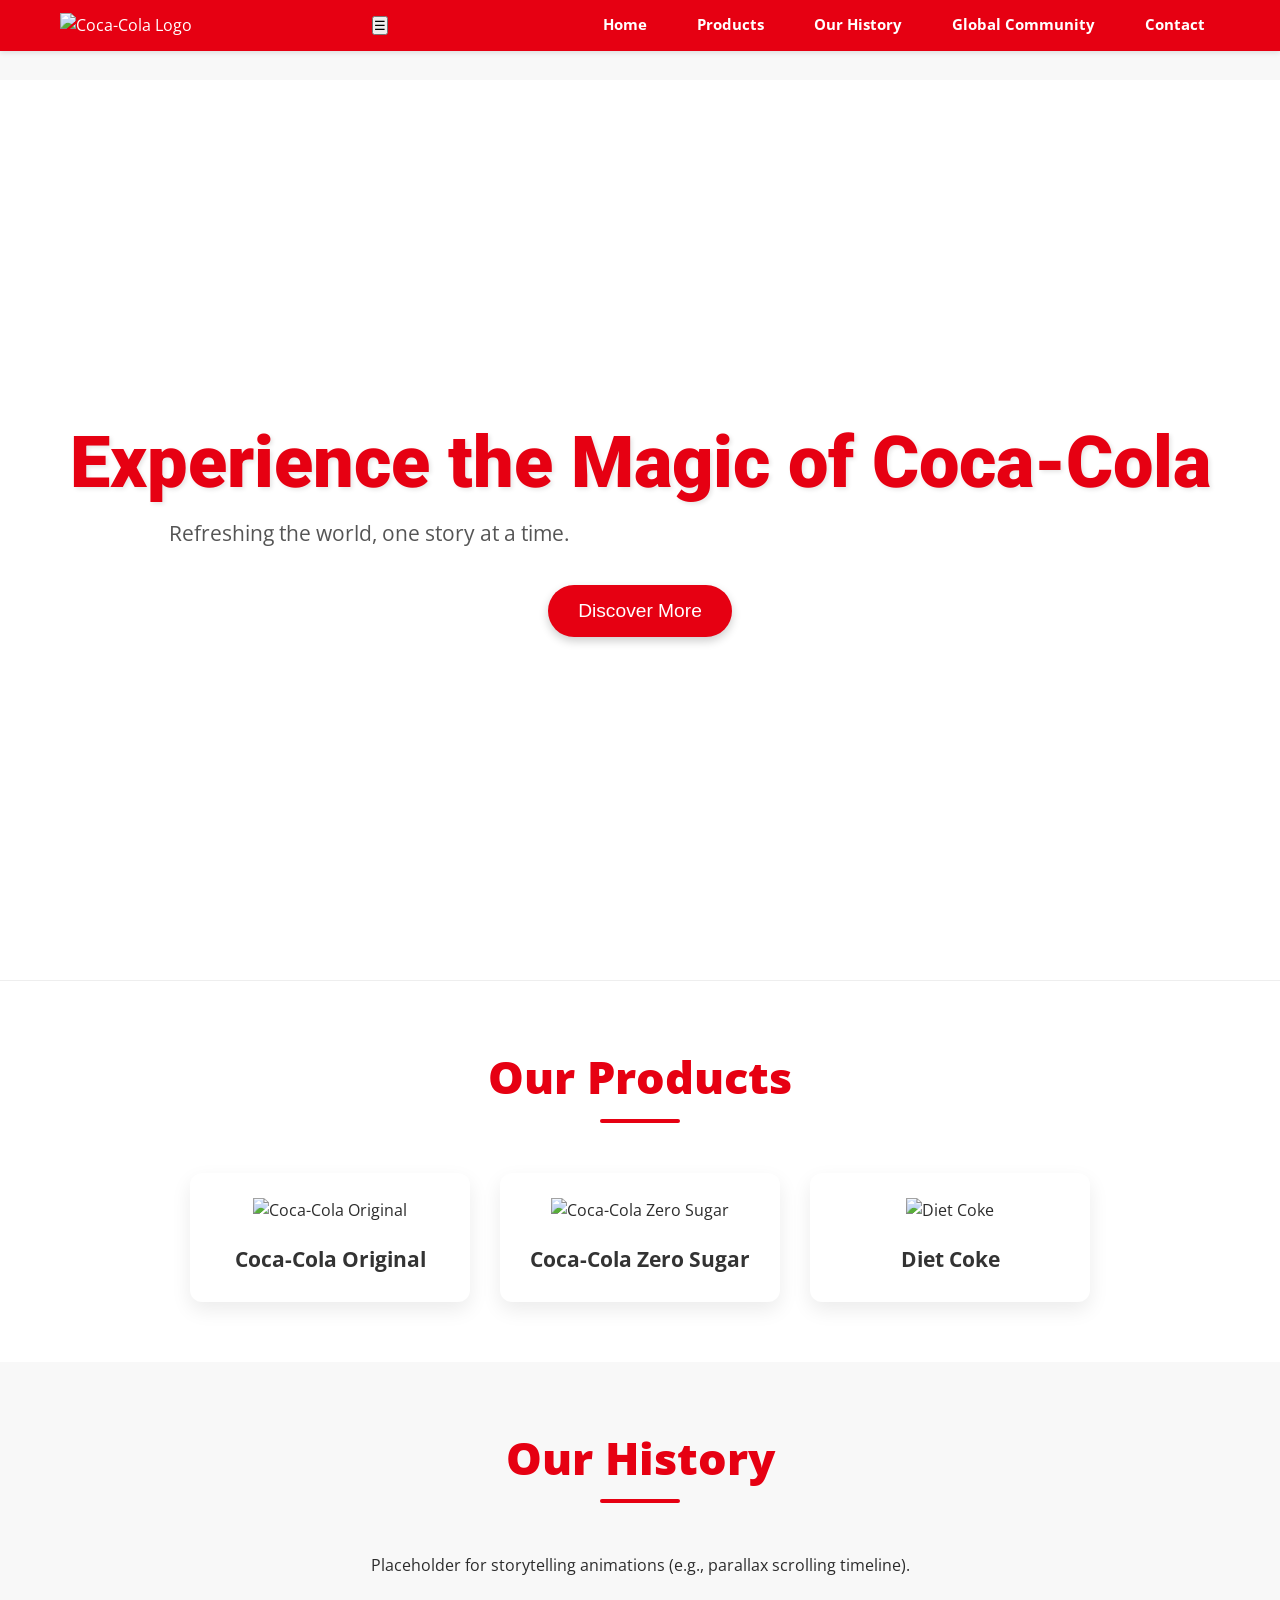
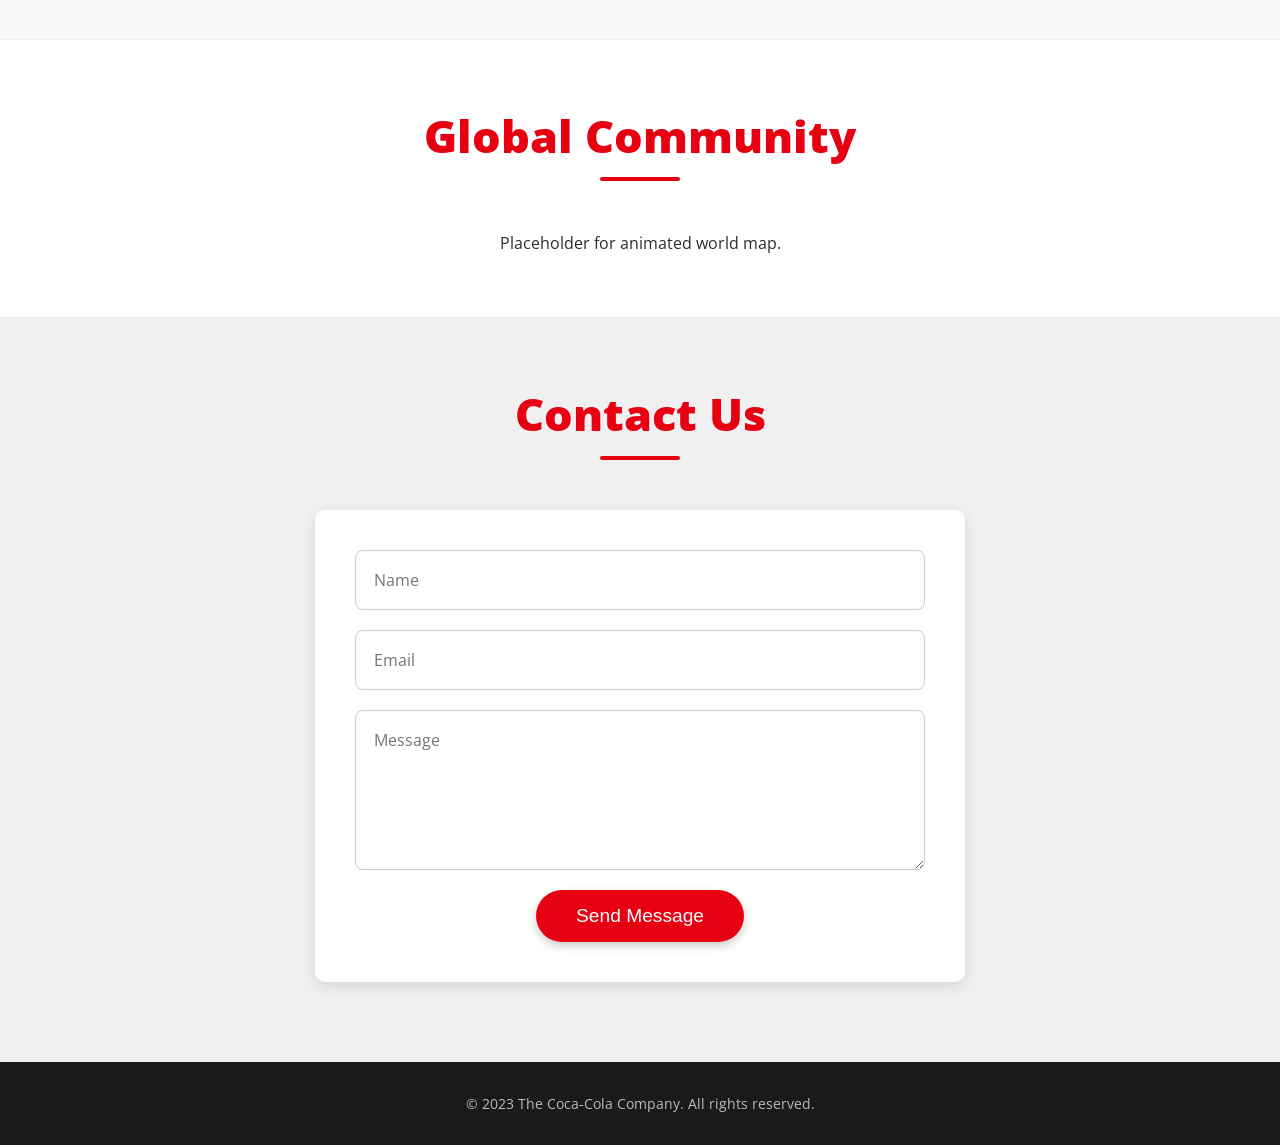
==== index.html @ a635d1db "feat: Implement initial Coca-Cola website design - Creates the basic HTML structure for the website." ====
<!DOCTYPE html>
<html lang="en">
<head>
    <meta charset="UTF-8">
    <meta name="viewport" content="width=device-width, initial-scale=1.0">
    <title>Coca-Cola</title>
    <link rel="preconnect" href="https://fonts.googleapis.com">
    <link rel="preconnect" href="https://fonts.gstatic.com" crossorigin>
    <link href="https://fonts.googleapis.com/css2?family=Open+Sans:wght@400;700;900&family=Roboto:wght@900&display=swap" rel="stylesheet">
    <link rel="stylesheet" href="style.css">
</head>
<body>
    <header>
        <nav>
            <div class="logo">
                <img src="https://upload.wikimedia.org/wikipedia/commons/c/ce/Coca-Cola_logo.svg" alt="Coca-Cola Logo">
            </div>
            <button class="menu-toggle" aria-label="Open navigation menu" aria-expanded="false">☰</button>
            <ul>
                <li><a href="#hero">Home</a></li>
                <li><a href="#products">Products</a></li>
                <li><a href="#history">Our History</a></li>
                <li><a href="#community">Global Community</a></li>
                <li><a href="#contact">Contact</a></li>
            </ul>
        </nav>
    </header>

    <main>
        <section id="hero">
            <div class="hero-content">
                <h1>Experience the Magic of Coca-Cola</h1>
                <p>Refreshing the world, one story at a time.</p>
                <button class="cta-button">Discover More</button>
            </div>
            <div class="coke-wave"></div>
            <div class="bubbles"></div>
        </section>

        <section id="products">
            <h2>Our Products</h2>
            <div class="product-showcase">
                <!-- Product items will be added here -->
                <div class="product-item">
                    <img src="https://www.coca-colacompany.com/content/dam/journey/us/en/brands/coca-cola/coca-cola-original-282x130.png" alt="Coca-Cola Original">
                    <h3>Coca-Cola Original</h3>
                </div>
                <div class="product-item">
                    <img src="https://www.coca-colacompany.com/content/dam/journey/us/en/brands/coca-cola/coca-cola-zero-sugar-282x130.png" alt="Coca-Cola Zero Sugar">
                    <h3>Coca-Cola Zero Sugar</h3>
                </div>
                <div class="product-item">
                    <img src="https://www.coca-colacompany.com/content/dam/journey/us/en/brands/coca-cola/coca-cola-diet-coke-282x130.png" alt="Diet Coke">
                    <h3>Diet Coke</h3>
                </div>
            </div>
        </section>

        <section id="history">
            <h2>Our History</h2>
            <p>Placeholder for storytelling animations (e.g., parallax scrolling timeline).</p>
            <!-- Animated timeline or parallax scrolling content will go here -->
        </section>

        <section id="community">
            <h2>Global Community</h2>
            <p>Placeholder for animated world map.</p>
            <!-- Animated world map will go here -->
        </section>

        <section id="contact">
            <h2>Contact Us</h2>
            <form>
                <input type="text" placeholder="Name">
                <input type="email" placeholder="Email">
                <textarea placeholder="Message"></textarea>
                <button type="submit" class="cta-button">Send Message</button>
            </form>
        </section>
    </main>

    <footer>
        <p>&copy; 2023 The Coca-Cola Company. All rights reserved.</p>
    </footer>

    <script src="script.js" defer></script>
</body>
</html>
---- style.css ----
/* Basic Reset */
* {
    margin: 0;
    padding: 0;
    box-sizing: border-box;
}

body {
    font-family: 'Open Sans', 'Helvetica Neue', Helvetica, Arial, sans-serif; /* Added Open Sans as a more modern, playful alternative */
    line-height: 1.6;
    color: #2c2c2c; /* Slightly softer black for text */
    background-color: #f8f8f8; /* Lighter grey for overall background */
    -webkit-font-smoothing: antialiased; /* Smoother fonts on WebKit browsers */
    -moz-osx-font-smoothing: grayscale; /* Smoother fonts on Firefox */
}

/* Google Font import moved to HTML for better performance */
/* @import url('https://fonts.googleapis.com/css2?family=Open+Sans:wght@400;700;900&family=Roboto:wght@900&display=swap'); */
/* Roboto for very bold headings, Open Sans for body and other headings */

header {
    background: #e60012; /* Official Coca-Cola Red */
    color: #fff;
    padding: 0.75rem 0; /* Slightly reduced padding */
    position: fixed;
    width: 100%;
    top: 0;
    z-index: 1000;
    box-shadow: 0 2px 5px rgba(0,0,0,0.1);
}

nav {
    display: flex;
    justify-content: space-between;
    align-items: center;
    max-width: 1200px;
    margin: 0 auto;
    padding: 0 20px;
}

nav .logo img {
    height: 45px; /* Slightly adjusted logo size */
    vertical-align: middle; /* Better alignment if text is next to it */
}

nav ul {
    list-style: none;
    display: flex;
}

nav ul li {
    margin-left: 20px;
}

nav ul li a {
    color: #fff;
    text-decoration: none;
    font-weight: 700; /* Bolder nav links */
    padding: 8px 15px; /* Increased padding for a better click area */
    transition: color 0.3s ease, transform 0.3s ease; /* Added transform transition */
    position: relative; /* For potential underline effects */
    font-size: 0.95rem;
}

nav ul li a:hover {
    color: #ffd700; /* Gold hover - example of a playful accent */
    transform: translateY(-2px); /* Slight lift on hover */
}

nav ul li a::after { /* Underline effect example */
    content: '';
    position: absolute;
    width: 0;
    height: 2px;
    bottom: -5px;
    left: 50%;
    transform: translateX(-50%);
    background-color: #ffd700;
    transition: width 0.3s ease;
}

nav ul li a:hover::after {
    width: 70%; /* Underline appears on hover */
}

/* Accessibility: Add visible focus styles for keyboard navigation */
nav ul li a:focus, .cta-button:focus, .product-item:focus, #contact input:focus, #contact textarea:focus, .menu-toggle:focus {
    outline: 2px solid #005fcc; /* A common visible focus indicator color */
    outline-offset: 2px;
    box-shadow: 0 0 0 4px rgba(0, 95, 204, 0.3); /* Optional: a softer glow around the outline */
}
/* For elements where default outline might be an issue, like buttons with rounded corners, ensure outline-offset is used or border is used instead */
.cta-button:focus {
    outline-offset: 3px;
}
/* Ensure high contrast for focus on dark backgrounds if needed */
header .menu-toggle:focus { /* Example if toggle was on dark bg and needed different focus */
    outline: 2px solid #fff;
    outline-offset: 2px;
}


main {
    padding-top: 80px; /* Adjust based on header height */
}

section {
    padding: 60px 20px;
    text-align: center;
}

#hero {
    background-color: #fff; /* White background for hero */
    color: #333;
    min-height: 100vh;
    display: flex;
    flex-direction: column;
    justify-content: center;
    align-items: center;
    position: relative;
    overflow: hidden; /* Important for animations */
}

#hero .hero-content {
    z-index: 2;
}

#hero h1 {
    font-family: 'Roboto', sans-serif; /* Using Roboto for impactful hero heading */
    font-size: 4.5rem; /* Larger font size */
    color: #e60012; /* Official Coca-Cola Red */
    margin-bottom: 15px; /* Reduced margin */
    font-weight: 900;
    text-shadow: 2px 2px 4px rgba(0,0,0,0.1); /* Subtle text shadow */
    line-height: 1.1;
}

#hero p {
    font-size: 1.3rem; /* Slightly smaller, more refined paragraph */
    margin-bottom: 35px; /* Increased margin for button spacing */
    color: #555; /* Darker grey for better readability */
    max-width: 600px; /* Limit width for better readability */
}

.cta-button {
    background-color: #e60012; /* Official Coca-Cola Red */
    color: #fff;
    padding: 15px 30px;
    text-decoration: none;
    font-size: 1.2rem;
    border-radius: 50px; /* More playful, rounded button */
    border: none;
    cursor: pointer;
    transition: transform 0.3s ease, background-color 0.3s ease;
    box-shadow: 0 4px 10px rgba(0,0,0,0.2);
}

.cta-button:hover {
    background-color: #c0000f; /* Slightly darker red on hover */
    transform: scale(1.08) perspective(1px); /* Enhanced zoom effect, perspective for smoothness */
    box-shadow: 0 6px 15px rgba(0,0,0,0.25); /* Increased shadow on hover */
}

/* Coke Wave and Bubbles - CSS for structure and basic animation hooks */
.coke-wave {
    position: absolute;
    bottom: 0;
    left: 0;
    width: 200%; /* Double width for seamless scroll */
    height: 100px; /* Adjusted height */
    background: url('https://svgshare.com/i/184m.svg') repeat-x; /* Example SVG wave, make sure it's tileable */
    background-size: 50% 100px; /* Tile two waves */
    z-index: 1;
    animation: waveScroll 15s linear infinite; /* CSS animation */
    opacity: 0.8;
    will-change: transform; /* Performance hint */
}

@keyframes waveScroll {
    0% {
        transform: translateX(0);
    }
    100% {
        transform: translateX(-50%); /* Scrolls one full width of the original image */
    }
}

.bubbles {
    position: absolute;
    top: 0;
    left: 0;
    width: 100%;
    height: 100%;
    pointer-events: none;
    z-index: 0;
    overflow: hidden; /* Contain bubbles within hero */
}

.bubble { /* Styling for individual bubbles created by JS */
    position: absolute;
    bottom: -30px; /* Start from below */
    background-color: rgba(229, 0, 18, 0.3); /* Light red bubbles */
    border-radius: 50%;
    opacity: 0; /* Start invisible, fade in with animation */
    animation: rise 8s linear infinite; /* JS will set random duration/delay */
    box-shadow: 0 0 5px rgba(229, 0, 18, 0.5);
    will-change: transform, opacity; /* Performance hint */
}

@keyframes rise {
    0% {
        transform: translateY(0) scale(0.8);
        opacity: 0;
    }
    10%, 90% { /* Fade in and out during the middle of animation */
        opacity: 1;
    }
    100% {
        transform: translateY(-105vh) scale(1.2); /* Rise above viewport and grow slightly */
        opacity: 0;
    }
}


#products {
    background-color: #ffffff; /* Cleaner white background */
    border-top: 1px solid #eee; /* Subtle separator */
}

#products h2, #history h2, #community h2, #contact h2 {
    font-family: 'Open Sans', sans-serif;
    font-size: 2.8rem; /* Slightly larger section titles */
    color: #e60012; /* Official Coca-Cola Red */
    margin-bottom: 50px; /* Increased margin */
    font-weight: 900; /* Bolder section titles */
    position: relative;
    padding-bottom: 10px;
}

/* Underline effect for section titles */
#products h2::after, #history h2::after, #community h2::after, #contact h2::after {
    content: '';
    position: absolute;
    bottom: 0;
    left: 50%;
    transform: translateX(-50%);
    width: 80px;
    height: 4px;
    background-color: #e60012;
    border-radius: 2px;
}


.product-showcase {
    display: flex;
    justify-content: center;
    gap: 30px;
    flex-wrap: wrap;
}

.product-item {
    background: #fff;
    padding: 25px; /* Increased padding */
    border-radius: 12px; /* More rounded corners */
    box-shadow: 0 8px 20px rgba(0,0,0,0.08); /* Softer, more diffused shadow */
    width: 280px; /* Slightly wider items */
    transition: transform 0.3s ease, box-shadow 0.3s ease; /* Added box-shadow transition */
    text-align: center; /* Center content within product item */
}

.product-item:hover {
    transform: translateY(-12px) scale(1.02); /* More pronounced hover effect */
    box-shadow: 0 12px 25px rgba(0,0,0,0.12);
}

.product-item img {
    max-width: 80%; /* Control image size better */
    height: auto;
    margin-bottom: 20px; /* Increased margin */
    transition: transform 0.3s ease; /* Animation for image */
}

.product-item:hover img {
    transform: scale(1.05); /* Slight zoom on image hover */
}

.product-item h3 {
    font-size: 1.3rem; /* Larger product title */
    color: #333;
    font-weight: 700;
}

#history {
    background-color: #f8f8f8; /* Consistent light grey */
}

#community {
    background-color: #ffffff; /* White for contrast */
    border-top: 1px solid #eee;
    border-bottom: 1px solid #eee;
}

#contact {
    background-color: #f0f0f0; /* Light grey for contact section */
    padding-bottom: 80px; /* More space at bottom */
}

#contact form {
    max-width: 650px; /* Slightly wider form */
    margin: 0 auto;
    display: grid; /* Using grid for better alignment */
    grid-template-columns: 1fr;
    gap: 20px; /* Increased gap */
    background: #fff;
    padding: 40px;
    border-radius: 10px;
    box-shadow: 0 5px 15px rgba(0,0,0,0.1);
}

#contact input[type="text"],
#contact input[type="email"],
#contact textarea {
    width: 100%;
    padding: 18px; /* Increased padding */
    border: 1px solid #ccc; /* Slightly darker border */
    border-radius: 8px; /* More rounded inputs */
    font-size: 1rem;
    font-family: 'Open Sans', sans-serif;
    transition: border-color 0.3s ease, box-shadow 0.3s ease;
}

#contact input[type="text"]:focus,
#contact input[type="email"]:focus,
#contact textarea:focus {
    border-color: #e60012; /* Red border on focus */
    box-shadow: 0 0 8px rgba(230, 0, 18, 0.2); /* Subtle red glow */
    outline: none;
}

#contact textarea {
    min-height: 160px; /* Slightly taller textarea */
    resize: vertical;
}

#contact button[type="submit"].cta-button { /* Ensure CTA styles apply */
    justify-self: center; /* Center button in grid layout */
    width: auto; /* Allow button to size based on content */
    padding: 15px 40px; /* Adjust padding */
}

footer {
    background: #1a1a1a; /* Darker footer background */
    color: #bbb; /* Lighter text for better contrast */
    text-align: center;
    padding: 30px 0; /* Increased padding */
    font-size: 0.9rem;
}

/* Responsive Design Enhancements */
@media (max-width: 992px) { /* Tablet breakpoint */
    #hero h1 {
        font-size: 3.5rem;
    }
    .product-item {
        width: calc(50% - 20px); /* Two items per row */
    }
}


@media (max-width: 768px) {
    nav {
        flex-direction: column;
    }
    nav .logo {
        margin-bottom: 15px;
    }
    nav ul {
        flex-direction: column;
        align-items: center;
        width: 100%;
        /* display: none; JS will handle toggle. Ensure it's initially hidden if using JS toggle */
        /* For now, let's make it always visible for simplicity without JS toggle button yet */
    }

    nav ul li {
        margin: 10px 0;
        width: 100%;
        text-align: center;
    }
    nav ul li a {
        display: block; /* Make links full width for easier tapping */
        padding: 10px;
    }

    /* Mobile menu toggle styling */
    .menu-toggle {
        display: none; /* Hidden by default, shown in media query */
        background: none;
        border: none;
        color: white;
        font-size: 2rem; /* Larger icon */
        cursor: pointer;
        padding: 5px 10px;
        z-index: 1005; /* Ensure it's above other header elements */
        position: absolute; /* Position it relative to the header/nav */
        top: 15px; /* Adjust as needed */
        right: 20px; /* Adjust as needed */
    }

    @media (max-width: 768px) {
        nav .logo { /* Ensure logo is not pushed by absolute positioned toggle */
            position: relative;
            z-index: 1;
        }
        .menu-toggle {
            display: block; /* Show toggle on mobile */
        }
        nav ul {
            display: none; /* Hide nav list by default */
            flex-direction: column;
            align-items: center;
            width: 100%;
            background-color: #d10010; /* Slightly darker red for dropdown */
            position: absolute;
            top: 60px; /* Position below header (adjust based on header height) */
            left: 0;
            padding: 10px 0;
            box-shadow: 0 3px 5px rgba(0,0,0,0.2);
            z-index: 1000;
        }

        nav ul.active {
            display: flex; /* Show when .active class is added by JS */
        }

        nav ul li {
            margin: 10px 0;
            width: 100%;
            text-align: center;
        }
        nav ul li a {
            display: block;
            padding: 12px; /* Larger tap area */
            color: white;
        }
        nav ul li a:hover {
            background-color: rgba(255,255,255,0.1);
            color: #fff; /* Keep text white on hover */
        }
        nav ul li a:hover::after { /* Mobile: hide desktop underline effect */
            width: 0;
        }


        #hero h1 {
        font-size: 2.8rem; /* Adjusted for mobile */
    }

    #hero p {
        font-size: 1.1rem; /* Adjusted for mobile */
        padding: 0 10px; /* Add some padding on mobile */
    }

    .product-showcase {
        flex-direction: column;
        align-items: center;
    }

    .product-item {
        width: 90%; /* Wider items on mobile */
        max-width: 350px;
        margin-bottom: 20px; /* Space between stacked items */
    }

    #products h2, #history h2, #community h2, #contact h2 {
        font-size: 2.2rem;
    }

    #contact form {
        padding: 30px 20px;
    }
}
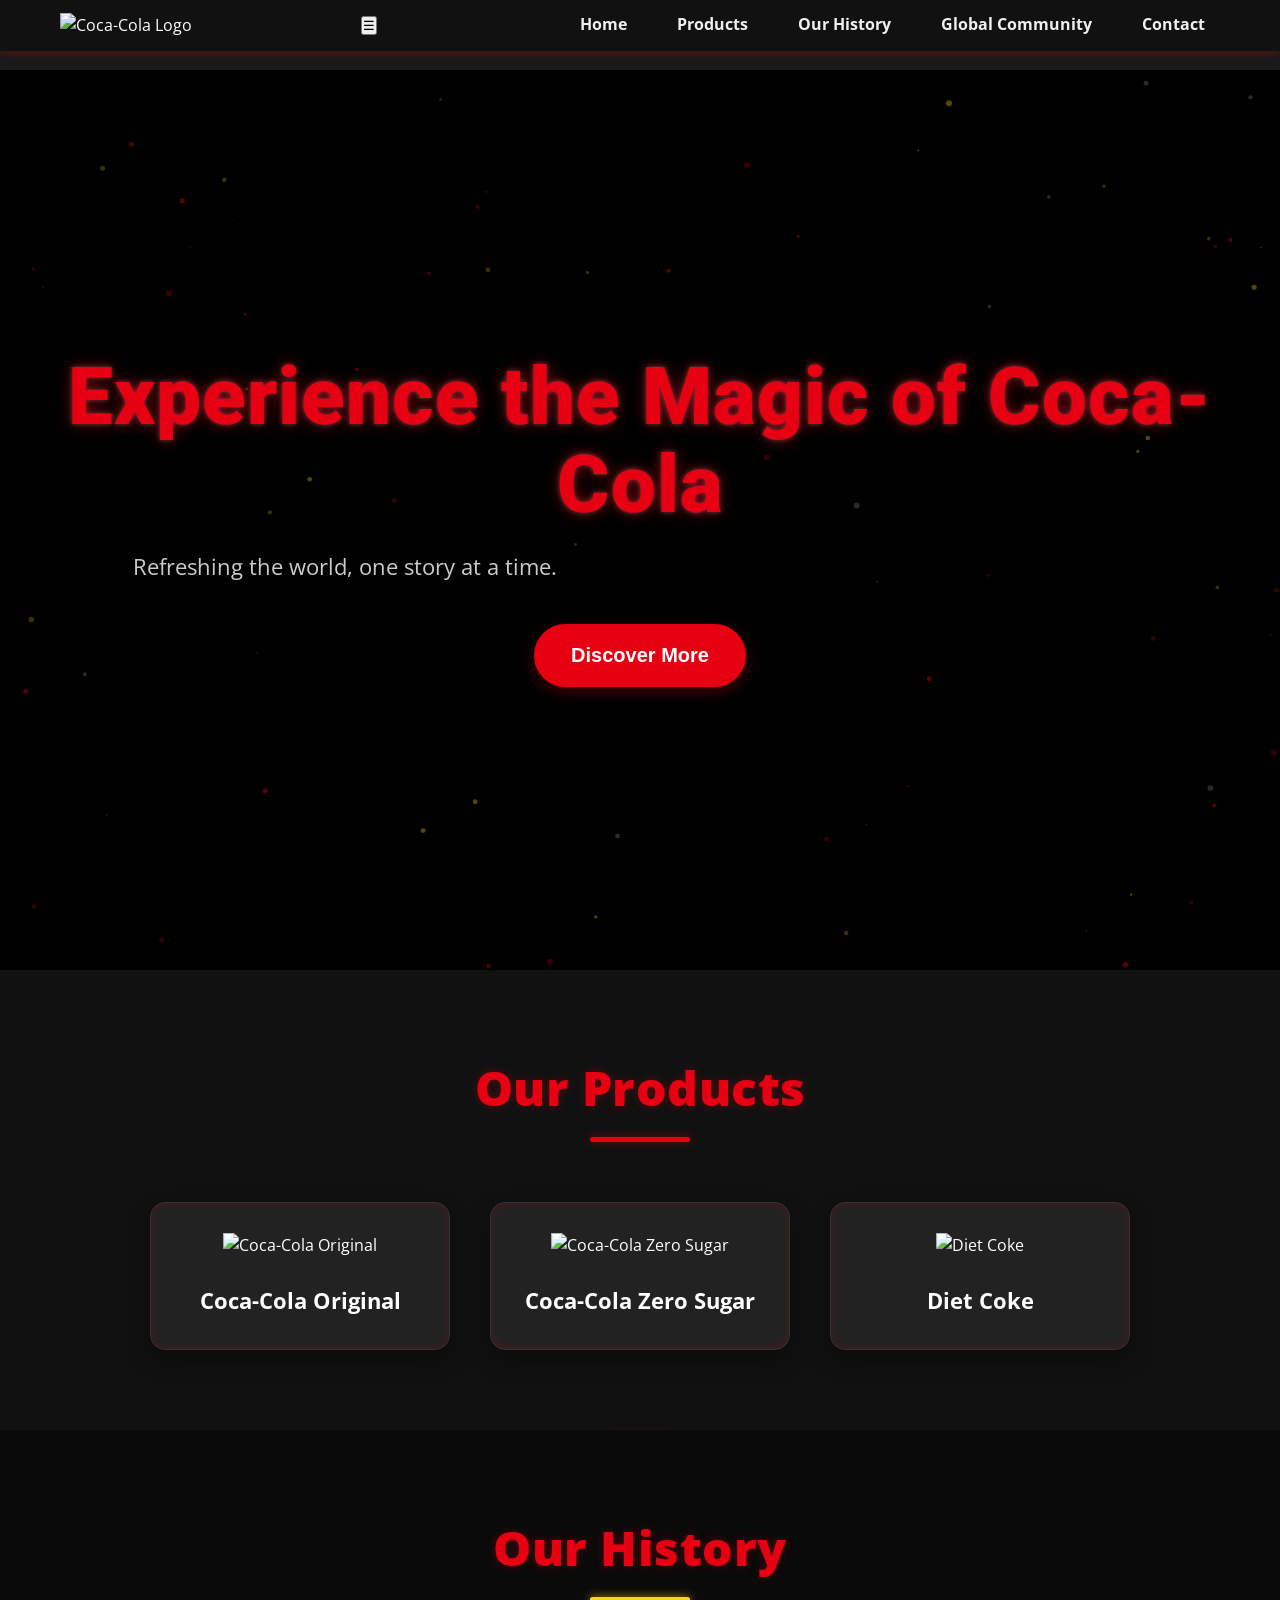
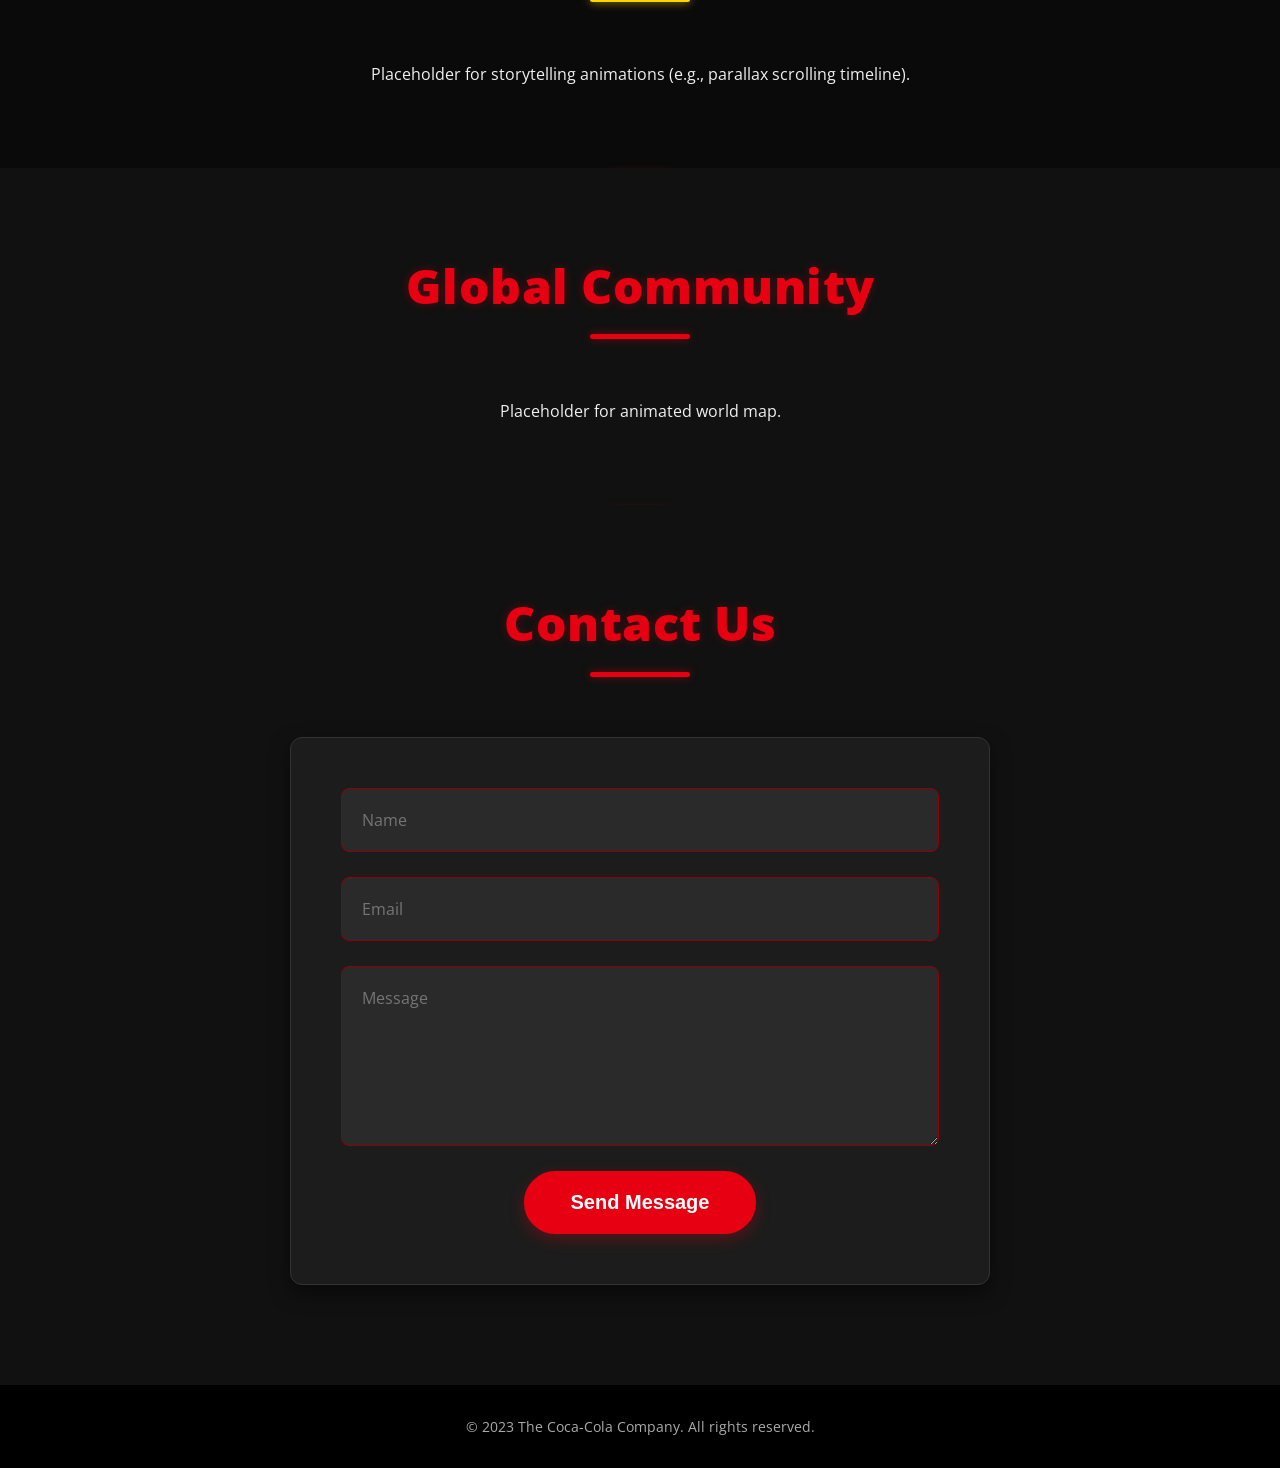
==== commit 47424a78: "feat: Introduce gold accents for enhanced visual richness - Updated hero particle animation to inclu" ====
--- a/index.html
+++ b/index.html
@@ -33,13 +33,13 @@
                 <p>Refreshing the world, one story at a time.</p>
                 <button class="cta-button">Discover More</button>
             </div>
-            <div class="coke-wave"></div>
-            <div class="bubbles"></div>
+            <!-- <div class="coke-wave"></div> Removed for new particle animation -->
+            <canvas id="particle-canvas"></canvas> <!-- Changed .bubbles to a canvas for particles -->
         </section>
 
         <section id="products">
-            <h2>Our Products</h2>
-            <div class="product-showcase">
+            <h2 class="animate-on-scroll">Our Products</h2>
+            <div class="product-showcase animate-on-scroll">
                 <!-- Product items will be added here -->
                 <div class="product-item">
                     <img src="https://www.coca-colacompany.com/content/dam/journey/us/en/brands/coca-cola/coca-cola-original-282x130.png" alt="Coca-Cola Original">
@@ -57,20 +57,20 @@
         </section>
 
         <section id="history">
-            <h2>Our History</h2>
-            <p>Placeholder for storytelling animations (e.g., parallax scrolling timeline).</p>
+            <h2 class="animate-on-scroll">Our History</h2>
+            <p class="animate-on-scroll">Placeholder for storytelling animations (e.g., parallax scrolling timeline).</p>
             <!-- Animated timeline or parallax scrolling content will go here -->
         </section>
 
         <section id="community">
-            <h2>Global Community</h2>
-            <p>Placeholder for animated world map.</p>
+            <h2 class="animate-on-scroll">Global Community</h2>
+            <p class="animate-on-scroll">Placeholder for animated world map.</p>
             <!-- Animated world map will go here -->
         </section>
 
         <section id="contact">
-            <h2>Contact Us</h2>
-            <form>
+            <h2 class="animate-on-scroll">Contact Us</h2>
+            <form class="animate-on-scroll">
                 <input type="text" placeholder="Name">
                 <input type="email" placeholder="Email">
                 <textarea placeholder="Message"></textarea>
--- a/style.css
+++ b/style.css
@@ -6,27 +6,26 @@
 }
 
 body {
-    font-family: 'Open Sans', 'Helvetica Neue', Helvetica, Arial, sans-serif; /* Added Open Sans as a more modern, playful alternative */
+    font-family: 'Open Sans', 'Helvetica Neue', Helvetica, Arial, sans-serif;
     line-height: 1.6;
-    color: #2c2c2c; /* Slightly softer black for text */
-    background-color: #f8f8f8; /* Lighter grey for overall background */
-    -webkit-font-smoothing: antialiased; /* Smoother fonts on WebKit browsers */
-    -moz-osx-font-smoothing: grayscale; /* Smoother fonts on Firefox */
-}
-
-/* Google Font import moved to HTML for better performance */
-/* @import url('https://fonts.googleapis.com/css2?family=Open+Sans:wght@400;700;900&family=Roboto:wght@900&display=swap'); */
+    color: #f0f0f0; /* Light grey/white for text on dark background */
+    background-color: #1a1a1a; /* Very dark grey/near black background */
+    -webkit-font-smoothing: antialiased;
+    -moz-osx-font-smoothing: grayscale;
+}
+
 /* Roboto for very bold headings, Open Sans for body and other headings */
+/* Google Font import is in HTML */
 
 header {
-    background: #e60012; /* Official Coca-Cola Red */
-    color: #fff;
-    padding: 0.75rem 0; /* Slightly reduced padding */
+    background: #111111; /* Darker header, almost black */
+    color: #ffffff;
+    padding: 0.75rem 0;
     position: fixed;
     width: 100%;
     top: 0;
     z-index: 1000;
-    box-shadow: 0 2px 5px rgba(0,0,0,0.1);
+    box-shadow: 0 2px 8px rgba(230, 0, 18, 0.3); /* Subtle red glow shadow */
 }
 
 nav {
@@ -39,9 +38,16 @@
 }
 
 nav .logo img {
-    height: 45px; /* Slightly adjusted logo size */
-    vertical-align: middle; /* Better alignment if text is next to it */
-}
+    height: 45px;
+    vertical-align: middle;
+    transition: transform 0.3s ease, filter 0.3s ease; /* Added transitions for logo */
+}
+
+nav .logo img:hover {
+    transform: scale(1.05); /* Slight scale on hover */
+    filter: drop-shadow(0 0 5px rgba(230, 0, 18, 0.7)); /* Red glow on hover */
+}
+
 
 nav ul {
     list-style: none;
@@ -53,65 +59,109 @@
 }
 
 nav ul li a {
-    color: #fff;
+    color: #f0f0f0;
     text-decoration: none;
-    font-weight: 700; /* Bolder nav links */
-    padding: 8px 15px; /* Increased padding for a better click area */
-    transition: color 0.3s ease, transform 0.3s ease; /* Added transform transition */
-    position: relative; /* For potential underline effects */
-    font-size: 0.95rem;
+    font-weight: 700;
+    padding: 10px 15px; /* Slightly more padding */
+    transition: color 0.3s ease, transform 0.3s ease, background-color 0.3s ease; /* Added background-color transition */
+    position: relative;
+    font-size: 1rem; /* Slightly larger nav link font */
+    border-radius: 5px; /* Rounded corners for potential background effect */
 }
 
 nav ul li a:hover {
-    color: #ffd700; /* Gold hover - example of a playful accent */
-    transform: translateY(-2px); /* Slight lift on hover */
-}
-
-nav ul li a::after { /* Underline effect example */
+    color: #ffffff;
+    background-color: rgba(230, 0, 18, 0.3); /* Subtle red background on hover */
+    transform: translateY(-2px);
+    text-shadow: 0 0 5px rgba(255,255,255,0.5); /* Slight white text glow */
+}
+
+nav ul li a::after { /* More prominent underline */
     content: '';
     position: absolute;
     width: 0;
-    height: 2px;
-    bottom: -5px;
+    height: 3px; /* Thicker underline */
+    bottom: -8px; /* Further down */
     left: 50%;
     transform: translateX(-50%);
-    background-color: #ffd700;
-    transition: width 0.3s ease;
+    background-color: #ffd700; /* Gold color for underline */
+    transition: width 0.4s cubic-bezier(0.23, 1, 0.32, 1);
+    box-shadow: 0 0 8px rgba(255,215,0,0.7); /* Gold glow */
 }
 
 nav ul li a:hover::after {
-    width: 70%; /* Underline appears on hover */
+    width: 85%; /* Wider underline on hover */
+}
+
+nav ul li a:hover {
+    color: #ffffff;
+    /* Keeping the subtle red background for now, as gold text on gold bg might be too much */
+    /* Or change to a very dark, almost transparent gold: rgba(255,215,0,0.1) */
+    background-color: rgba(230, 0, 18, 0.2); /* Slightly reduced red opacity */
+    transform: translateY(-2px);
+    text-shadow: 0 0 5px rgba(255,255,255,0.5);
 }
 
 /* Accessibility: Add visible focus styles for keyboard navigation */
 nav ul li a:focus, .cta-button:focus, .product-item:focus, #contact input:focus, #contact textarea:focus, .menu-toggle:focus {
-    outline: 2px solid #005fcc; /* A common visible focus indicator color */
+    outline: 2px solid #e60012; /* Coca-Cola Red for focus outline */
     outline-offset: 2px;
-    box-shadow: 0 0 0 4px rgba(0, 95, 204, 0.3); /* Optional: a softer glow around the outline */
-}
-/* For elements where default outline might be an issue, like buttons with rounded corners, ensure outline-offset is used or border is used instead */
+    box-shadow: 0 0 0 4px rgba(230, 0, 18, 0.3); /* Red glow */
+}
 .cta-button:focus {
     outline-offset: 3px;
 }
-/* Ensure high contrast for focus on dark backgrounds if needed */
-header .menu-toggle:focus { /* Example if toggle was on dark bg and needed different focus */
-    outline: 2px solid #fff;
+header .menu-toggle:focus {
+    outline: 2px solid #e60012; /* Red outline for toggle */
     outline-offset: 2px;
 }
 
 
 main {
-    padding-top: 80px; /* Adjust based on header height */
+    padding-top: 70px; /* Adjusted for potentially slimmer header */
 }
 
 section {
-    padding: 60px 20px;
+    padding: 80px 20px; /* Increased padding for more spacing */
     text-align: center;
-}
+    position: relative; /* Needed for new separator */
+    /* border-bottom: 1px solid #333; Removed */
+}
+
+section:not(#hero)::after { /* New section separator for all sections except hero */
+    content: '';
+    position: absolute;
+    bottom: -10px; /* Position it slightly below the section padding */
+    left: 50%;
+    transform: translateX(-50%);
+    width: 60px; /* Width of the separator element */
+    height: 5px; /* Thickness of the separator line */
+    background-color: #e60012; /* Coca-Cola Red */
+    border-radius: 3px;
+    box-shadow: 0 0 10px rgba(230, 0, 18, 0.5); /* Red glow */
+}
+
+section:last-of-type::after { /* Remove separator from the very last section */
+    display: none;
+}
+
+
+/* Utility class for scroll animations (to be triggered by JS) */
+.animate-on-scroll {
+    opacity: 0;
+    transform: translateY(30px);
+    transition: opacity 0.6s ease-out, transform 0.6s ease-out;
+}
+
+.animate-on-scroll.is-visible { /* Class to be added by JS */
+    opacity: 1;
+    transform: translateY(0);
+}
+
 
 #hero {
-    background-color: #fff; /* White background for hero */
-    color: #333;
+    background-color: #000000; /* Pitch black for hero */
+    color: #f0f0f0; /* Light text */
     min-height: 100vh;
     display: flex;
     flex-direction: column;
@@ -126,204 +176,228 @@
 }
 
 #hero h1 {
-    font-family: 'Roboto', sans-serif; /* Using Roboto for impactful hero heading */
-    font-size: 4.5rem; /* Larger font size */
-    color: #e60012; /* Official Coca-Cola Red */
-    margin-bottom: 15px; /* Reduced margin */
+    font-family: 'Roboto', sans-serif;
+    font-size: 5rem; /* Even larger for dark theme impact */
+    color: #e60012; /* Coca-Cola Red */
+    margin-bottom: 20px;
     font-weight: 900;
-    text-shadow: 2px 2px 4px rgba(0,0,0,0.1); /* Subtle text shadow */
+    text-shadow: 0 0 15px rgba(230, 0, 18, 0.5), 0 0 5px rgba(255, 255, 255, 0.3); /* Red glow and subtle white highlight */
     line-height: 1.1;
+    letter-spacing: 1px; /* Added letter-spacing */
 }
 
 #hero p {
-    font-size: 1.3rem; /* Slightly smaller, more refined paragraph */
-    margin-bottom: 35px; /* Increased margin for button spacing */
-    color: #555; /* Darker grey for better readability */
-    max-width: 600px; /* Limit width for better readability */
+    font-size: 1.4rem; /* Slightly larger for readability */
+    margin-bottom: 40px;
+    color: #cccccc; /* Lighter grey for paragraph */
+    max-width: 650px;
 }
 
 .cta-button {
-    background-color: #e60012; /* Official Coca-Cola Red */
-    color: #fff;
-    padding: 15px 30px;
+    background-color: #e60012; /* Coca-Cola Red */
+    color: #ffffff;
+    padding: 18px 35px; /* Larger padding */
     text-decoration: none;
-    font-size: 1.2rem;
-    border-radius: 50px; /* More playful, rounded button */
-    border: none;
+    font-size: 1.25rem; /* Slightly larger font */
+    font-weight: 700;
+    border-radius: 50px;
+    border: 2px solid #e60012; /* Red border */
     cursor: pointer;
-    transition: transform 0.3s ease, background-color 0.3s ease;
-    box-shadow: 0 4px 10px rgba(0,0,0,0.2);
+    transition: transform 0.3s ease, background-color 0.3s ease, color 0.3s ease, box-shadow 0.3s ease;
+    box-shadow: 0 5px 15px rgba(230, 0, 18, 0.3); /* Red glow shadow */
 }
 
 .cta-button:hover {
-    background-color: #c0000f; /* Slightly darker red on hover */
-    transform: scale(1.08) perspective(1px); /* Enhanced zoom effect, perspective for smoothness */
-    box-shadow: 0 6px 15px rgba(0,0,0,0.25); /* Increased shadow on hover */
-}
-
-/* Coke Wave and Bubbles - CSS for structure and basic animation hooks */
-.coke-wave {
-    position: absolute;
-    bottom: 0;
-    left: 0;
-    width: 200%; /* Double width for seamless scroll */
-    height: 100px; /* Adjusted height */
-    background: url('https://svgshare.com/i/184m.svg') repeat-x; /* Example SVG wave, make sure it's tileable */
-    background-size: 50% 100px; /* Tile two waves */
-    z-index: 1;
-    animation: waveScroll 15s linear infinite; /* CSS animation */
-    opacity: 0.8;
-    will-change: transform; /* Performance hint */
-}
-
-@keyframes waveScroll {
-    0% {
-        transform: translateX(0);
-    }
-    100% {
-        transform: translateX(-50%); /* Scrolls one full width of the original image */
-    }
-}
-
-.bubbles {
+    background-color: #ffffff; /* White background on hover */
+    color: #e60012; /* Red text on hover */
+    transform: scale(1.1) perspective(1px);
+    box-shadow: 0 8px 25px rgba(255, 255, 255, 0.3); /* White glow on hover */
+}
+.cta-button:active { /* Added active state for more feedback */
+    transform: scale(1.05) perspective(1px); /* Slightly smaller scale than hover during press */
+    box-shadow: 0 5px 15px rgba(255, 255, 255, 0.2);
+}
+
+
+/* Removed .coke-wave and .bubble styles as they are replaced by canvas particles */
+
+#particle-canvas {
     position: absolute;
     top: 0;
     left: 0;
     width: 100%;
     height: 100%;
-    pointer-events: none;
-    z-index: 0;
-    overflow: hidden; /* Contain bubbles within hero */
-}
-
-.bubble { /* Styling for individual bubbles created by JS */
-    position: absolute;
-    bottom: -30px; /* Start from below */
-    background-color: rgba(229, 0, 18, 0.3); /* Light red bubbles */
-    border-radius: 50%;
-    opacity: 0; /* Start invisible, fade in with animation */
-    animation: rise 8s linear infinite; /* JS will set random duration/delay */
-    box-shadow: 0 0 5px rgba(229, 0, 18, 0.5);
-    will-change: transform, opacity; /* Performance hint */
-}
-
-@keyframes rise {
-    0% {
-        transform: translateY(0) scale(0.8);
-        opacity: 0;
-    }
-    10%, 90% { /* Fade in and out during the middle of animation */
-        opacity: 1;
-    }
-    100% {
-        transform: translateY(-105vh) scale(1.2); /* Rise above viewport and grow slightly */
-        opacity: 0;
-    }
-}
-
-
-#products {
-    background-color: #ffffff; /* Cleaner white background */
-    border-top: 1px solid #eee; /* Subtle separator */
-}
+    z-index: 0; /* Behind hero-content */
+    pointer-events: none; /* Allow clicks through canvas */
+}
+
+
+#products, #history, #community, #contact {
+    background-color: #111111; /* Dark background for sections */
+    /* border-top: 1px solid #222; */ /* Darker separator if needed, or remove for seamless */
+}
+#products { /* First section after hero might not need top border if hero is pitch black */
+    border-top: none;
+}
+
 
 #products h2, #history h2, #community h2, #contact h2 {
     font-family: 'Open Sans', sans-serif;
-    font-size: 2.8rem; /* Slightly larger section titles */
-    color: #e60012; /* Official Coca-Cola Red */
-    margin-bottom: 50px; /* Increased margin */
-    font-weight: 900; /* Bolder section titles */
+    font-size: 3rem; /* Slightly larger section titles for dark theme */
+    color: #e60012; /* Coca-Cola Red accent */
+    margin-bottom: 60px; /* Increased margin */
+    font-weight: 900;
     position: relative;
-    padding-bottom: 10px;
-}
-
-/* Underline effect for section titles */
+    padding-bottom: 15px;
+    text-shadow: 0 0 10px rgba(230,0,18,0.3);
+    letter-spacing: 0.5px; /* Added letter-spacing */
+}
+
 #products h2::after, #history h2::after, #community h2::after, #contact h2::after {
     content: '';
     position: absolute;
     bottom: 0;
     left: 50%;
     transform: translateX(-50%);
-    width: 80px;
-    height: 4px;
-    background-color: #e60012;
-    border-radius: 2px;
+    width: 100px; /* Wider underline */
+    height: 5px; /* Thicker underline */
+    background-color: #e60012; /* Default red */
+    border-radius: 3px;
+    box-shadow: 0 0 8px rgba(230,0,18,0.5); /* Default red glow */
+}
+
+/* Gold accent for History section title underline */
+#history h2::after {
+    background-color: #ffd700; /* Gold color */
+    box-shadow: 0 0 10px rgba(255,215,0,0.7); /* Gold glow */
 }
 
 
 .product-showcase {
     display: flex;
     justify-content: center;
-    gap: 30px;
+    gap: 40px; /* Increased gap */
     flex-wrap: wrap;
 }
 
 .product-item {
-    background: #fff;
-    padding: 25px; /* Increased padding */
-    border-radius: 12px; /* More rounded corners */
-    box-shadow: 0 8px 20px rgba(0,0,0,0.08); /* Softer, more diffused shadow */
-    width: 280px; /* Slightly wider items */
-    transition: transform 0.3s ease, box-shadow 0.3s ease; /* Added box-shadow transition */
-    text-align: center; /* Center content within product item */
-}
+    background: #222222; /* Darker card background */
+    color: #f0f0f0; /* Light text on card */
+    padding: 30px;
+    border-radius: 15px;
+    box-shadow: 0 10px 25px rgba(0,0,0,0.4), 0 0 10px rgba(230,0,18,0.2) inset; /* Outer shadow and subtle inner red glow */
+    width: 300px;
+    transition: transform 0.4s ease, box-shadow 0.4s ease;
+    text-align: center;
+    border: 1px solid #333;
+    position: relative; /* For pseudo-elements if needed for click effect */
+    overflow: hidden; /* For ripple/shine effects */
+}
+
+.product-item::after { /* Glint/shine pseudo-element */
+    content: "";
+    position: absolute;
+    top: 0;
+    left: -150%; /* Start off-screen to the left */
+    width: 70%; /* Width of the shine */
+    height: 100%;
+    background: linear-gradient(
+        to right,
+        rgba(255, 255, 255, 0) 0%,
+        rgba(255, 255, 255, 0.2) 50%, /* Shine color and opacity */
+        rgba(255, 255, 255, 0) 100%
+    );
+    transform: skewX(-25deg); /* Angle the shine */
+    transition: left 0.6s ease-in-out;
+}
+
+.product-item:hover::after {
+    left: 150%; /* Move shine across the card to the right */
+}
+
 
 .product-item:hover {
-    transform: translateY(-12px) scale(1.02); /* More pronounced hover effect */
-    box-shadow: 0 12px 25px rgba(0,0,0,0.12);
-}
+    transform: translateY(-15px) scale(1.03);
+    box-shadow: 0 15px 35px rgba(230,0,18,0.3), 0 0 15px rgba(230,0,18,0.3) inset; /* Stronger red glow on hover */
+}
+
+/* Creative click effect for product items */
+.product-item.product-item-clicked::before {
+    content: "";
+    position: absolute;
+    top: 50%;
+    left: 50%;
+    width: 0;
+    height: 0;
+    background-color: rgba(230, 0, 18, 0.3);
+    border-radius: 50%;
+    transform: translate(-50%, -50%);
+    animation: clickRipple 0.6s ease-out;
+}
+
+@keyframes clickRipple {
+    to {
+        width: 300px; /* Adjust to be larger than the item */
+        height: 300px;
+        opacity: 0;
+    }
+}
+
 
 .product-item img {
-    max-width: 80%; /* Control image size better */
+    max-width: 75%;
     height: auto;
-    margin-bottom: 20px; /* Increased margin */
-    transition: transform 0.3s ease; /* Animation for image */
+    margin-bottom: 25px;
+    transition: transform 0.4s ease;
+    filter: brightness(1.1); /* Slightly brighter product images */
 }
 
 .product-item:hover img {
-    transform: scale(1.05); /* Slight zoom on image hover */
+    transform: scale(1.1);
 }
 
 .product-item h3 {
-    font-size: 1.3rem; /* Larger product title */
-    color: #333;
+    font-size: 1.4rem;
+    color: #ffffff; /* Pure white for product titles */
     font-weight: 700;
 }
 
+/* Specific section background adjustments if needed */
 #history {
-    background-color: #f8f8f8; /* Consistent light grey */
-}
-
+     background-color: #0a0a0a; /* Slightly different dark for variation */
+}
 #community {
-    background-color: #ffffff; /* White for contrast */
-    border-top: 1px solid #eee;
-    border-bottom: 1px solid #eee;
-}
+    /* background-color: #111; */ /* Keep consistent or vary */
+}
+
 
 #contact {
-    background-color: #f0f0f0; /* Light grey for contact section */
-    padding-bottom: 80px; /* More space at bottom */
+    /* background-color: #111; */
+    padding-bottom: 100px;
 }
 
 #contact form {
-    max-width: 650px; /* Slightly wider form */
+    max-width: 700px;
     margin: 0 auto;
-    display: grid; /* Using grid for better alignment */
+    display: grid;
     grid-template-columns: 1fr;
-    gap: 20px; /* Increased gap */
-    background: #fff;
-    padding: 40px;
-    border-radius: 10px;
-    box-shadow: 0 5px 15px rgba(0,0,0,0.1);
+    gap: 25px;
+    background: #1c1c1c; /* Dark form background */
+    padding: 50px;
+    border-radius: 12px;
+    box-shadow: 0 8px 20px rgba(0,0,0,0.5);
+    border: 1px solid #333;
 }
 
 #contact input[type="text"],
 #contact input[type="email"],
 #contact textarea {
     width: 100%;
-    padding: 18px; /* Increased padding */
-    border: 1px solid #ccc; /* Slightly darker border */
-    border-radius: 8px; /* More rounded inputs */
+    padding: 20px;
+    border: 1px solid #8c000a; /* Dark Red border for inputs - Accessibility enhancement */
+    background-color: #2a2a2a; /* Dark input background */
+    color: #f0f0f0; /* Light text in inputs */
+    border-radius: 8px;
     font-size: 1rem;
     font-family: 'Open Sans', sans-serif;
     transition: border-color 0.3s ease, box-shadow 0.3s ease;
@@ -333,24 +407,25 @@
 #contact input[type="email"]:focus,
 #contact textarea:focus {
     border-color: #e60012; /* Red border on focus */
-    box-shadow: 0 0 8px rgba(230, 0, 18, 0.2); /* Subtle red glow */
+    background-color: #333333; /* Slightly lighter on focus */
+    box-shadow: 0 0 10px rgba(230, 0, 18, 0.4); /* Red glow */
     outline: none;
 }
 
 #contact textarea {
-    min-height: 160px; /* Slightly taller textarea */
+    min-height: 180px;
     resize: vertical;
 }
 
-#contact button[type="submit"].cta-button { /* Ensure CTA styles apply */
-    justify-self: center; /* Center button in grid layout */
-    width: auto; /* Allow button to size based on content */
-    padding: 15px 40px; /* Adjust padding */
+#contact button[type="submit"].cta-button {
+    justify-self: center;
+    width: auto;
+    padding: 18px 45px;
 }
 
 footer {
-    background: #1a1a1a; /* Darker footer background */
-    color: #bbb; /* Lighter text for better contrast */
+    background: #000000; /* Pitch black footer */
+    color: #aaaaaa; /* Slightly lighter grey for footer text */
     text-align: center;
     padding: 30px 0; /* Increased padding */
     font-size: 0.9rem;
@@ -394,43 +469,44 @@
 
     /* Mobile menu toggle styling */
     .menu-toggle {
-        display: none; /* Hidden by default, shown in media query */
+        display: none;
         background: none;
         border: none;
-        color: white;
-        font-size: 2rem; /* Larger icon */
+        color: #f0f0f0; /* Light color for toggle on dark header */
+        font-size: 2rem;
         cursor: pointer;
         padding: 5px 10px;
-        z-index: 1005; /* Ensure it's above other header elements */
-        position: absolute; /* Position it relative to the header/nav */
-        top: 15px; /* Adjust as needed */
-        right: 20px; /* Adjust as needed */
+        z-index: 1005;
+        position: absolute;
+        top: 15px;
+        right: 20px;
     }
 
     @media (max-width: 768px) {
-        nav .logo { /* Ensure logo is not pushed by absolute positioned toggle */
+        nav .logo {
             position: relative;
             z-index: 1;
         }
         .menu-toggle {
-            display: block; /* Show toggle on mobile */
+            display: block;
         }
         nav ul {
-            display: none; /* Hide nav list by default */
+            display: none;
             flex-direction: column;
             align-items: center;
             width: 100%;
-            background-color: #d10010; /* Slightly darker red for dropdown */
+            background-color: #111111; /* Dark background for mobile menu */
             position: absolute;
-            top: 60px; /* Position below header (adjust based on header height) */
+            top: 60px; /* Adjust based on actual header height with new padding */
             left: 0;
             padding: 10px 0;
-            box-shadow: 0 3px 5px rgba(0,0,0,0.2);
+            box-shadow: 0 5px 10px rgba(0,0,0,0.5); /* Stronger shadow for dark theme */
             z-index: 1000;
+            border-bottom: 2px solid #e60012; /* Red accent border */
         }
 
         nav ul.active {
-            display: flex; /* Show when .active class is added by JS */
+            display: flex;
         }
 
         nav ul li {
@@ -440,16 +516,35 @@
         }
         nav ul li a {
             display: block;
-            padding: 12px; /* Larger tap area */
-            color: white;
+            padding: 12px;
+            color: #f0f0f0; /* Light text for mobile nav links */
         }
         nav ul li a:hover {
-            background-color: rgba(255,255,255,0.1);
-            color: #fff; /* Keep text white on hover */
-        }
-        nav ul li a:hover::after { /* Mobile: hide desktop underline effect */
+            background-color: #e60012; /* Red background on hover */
+            color: #ffffff;
+            transform: scale(1.05); /* Add slight scale for mobile tap feedback */
+        }
+        nav ul li a:hover::after {
             width: 0;
         }
+
+        /* Style for the mobile menu items appearing */
+        nav ul.active li {
+            opacity: 0;
+            animation: fadeInNavItems 0.3s ease-out forwards;
+        }
+
+        @keyframes fadeInNavItems {
+            from { opacity: 0; transform: translateY(-10px); }
+            to { opacity: 1; transform: translateY(0); }
+        }
+
+        /* Stagger animation for list items */
+        nav ul.active li:nth-child(1) { animation-delay: 0.1s; }
+        nav ul.active li:nth-child(2) { animation-delay: 0.15s; }
+        nav ul.active li:nth-child(3) { animation-delay: 0.2s; }
+        nav ul.active li:nth-child(4) { animation-delay: 0.25s; }
+        nav ul.active li:nth-child(5) { animation-delay: 0.3s; }
 
 
         #hero h1 {
